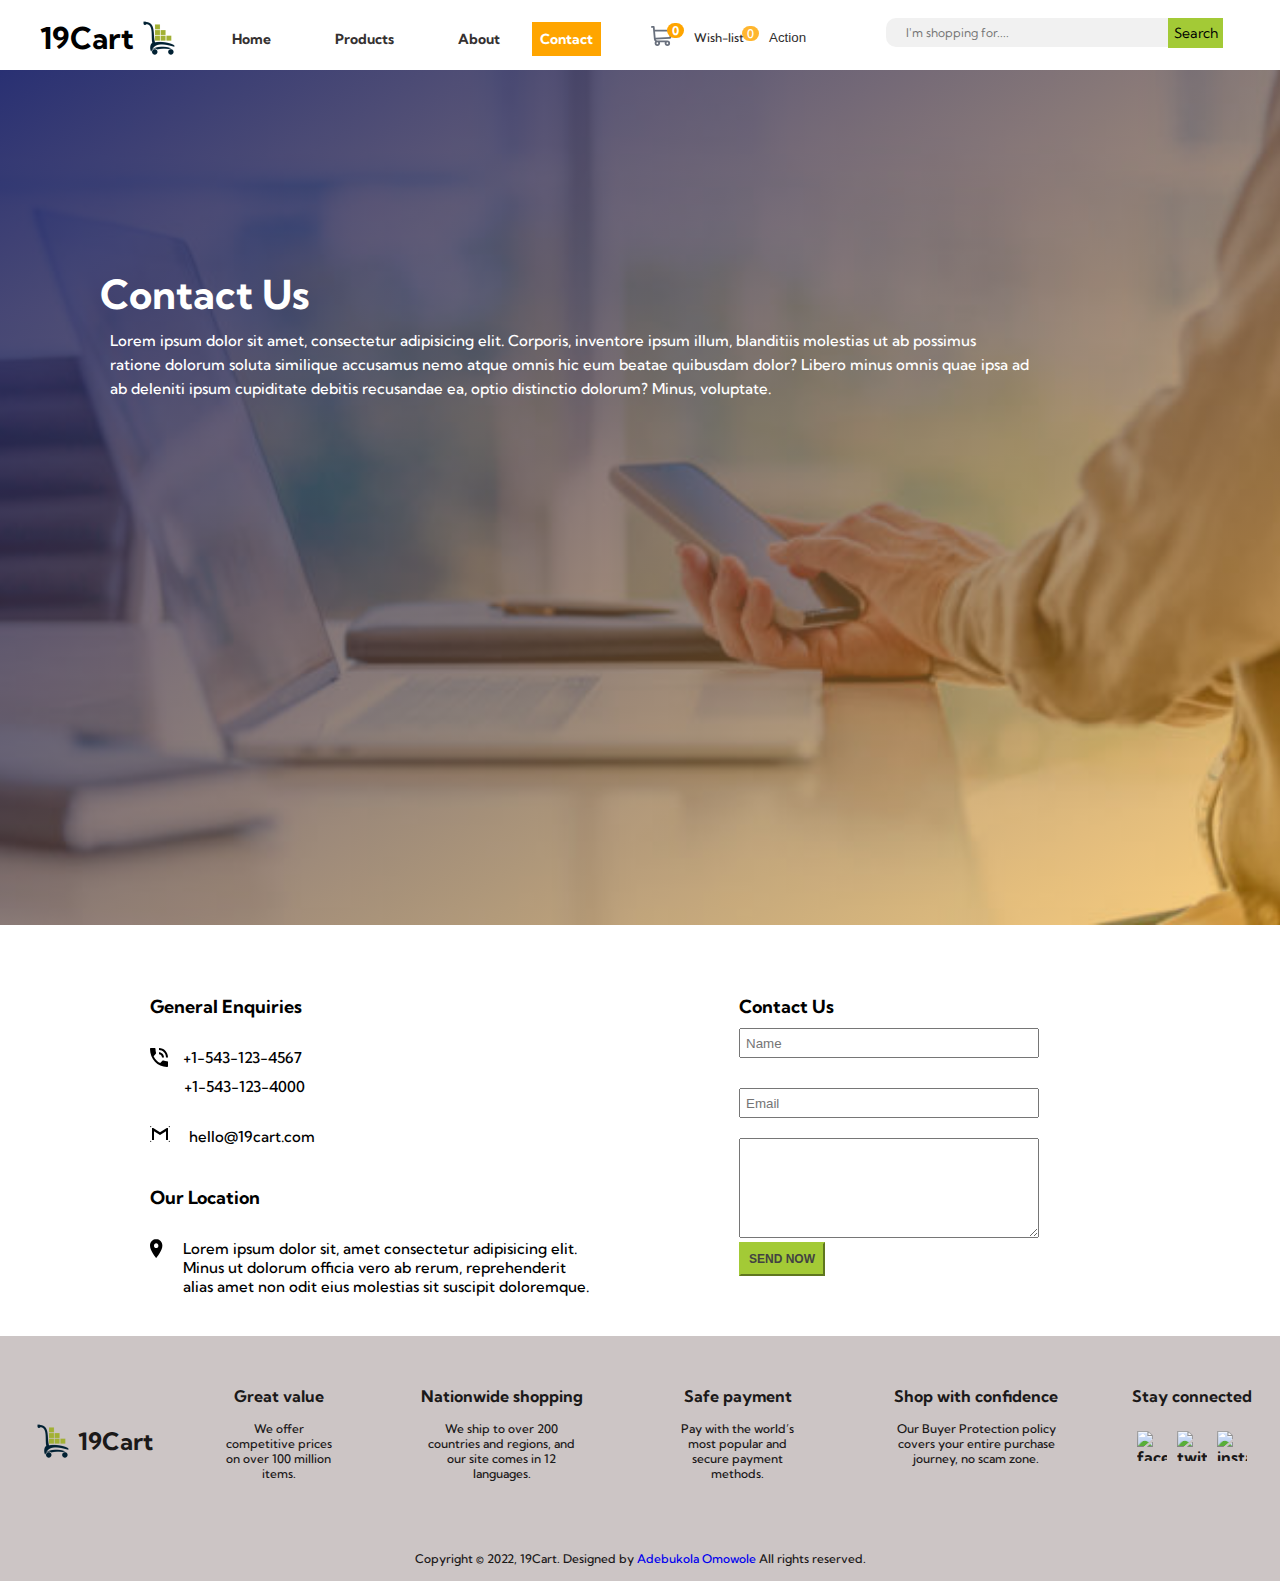
==== contact.html @ 20eef072 "All files uploaded" ====
<!DOCTYPE html>
<html lang="en">
<head>
    <meta charset="UTF-8">
    <meta http-equiv="X-UA-Compatible" content="IE=edge">
    <meta name="viewport" content="width=device-width, initial-scale=1.0">
    <link rel="stylesheet" href="path/to/font-awesome/css/font-awesome.min.css">
    <!-- <link rel="stylesheet" href="https://cdnjs.cloudflare.com/ajax/libs/font-awesome/4.7.0/css/font-awesome.min.css"> -->
    <!-- <link rel="stylesheet" href="https://cdn.jsdelivr.net/npm/bootstrap@5.1.3/dist/css/bootstrap.min.css" integrity="sha384-1BmE4kWBq78iYhFldvKuhfTAU6auU8tT94WrHftjDbrCEXSU1oBoqyl2QvZ6jIW3" crossorigin="anonymous"> -->
    <link rel="stylesheet" href="style.css">
    <link rel="stylesheet" media="screen and (max-width: 500px)" href="mobile.css">
    <link rel="stylesheet" media="screen and (max-width: 760px)" href="tablet.css">
    <link rel="stylesheet" media="screen and (min-width: 1440px)" href="style.css">
    <link rel="icon" type="image/png" sizes="40x40" href="./logo2.png">
    <title>19 Cart - E-commerce website for all your online shopping from Bags, shoes, drinks, book and many more.</title>
</head>
<body id="home">
    <!---------------------------------NAVBAR-------------------------------------->
    <nav class="navbar">
        <div class="container">
        <a href="#" class="toggle-button">
            <span class="bar"></span>
            <span class="bar"></span>
            <span class="bar"></span>
        </a>
        <div class="store">
            <span class="store-name">19Cart</span><img class="logo-image" src="./logo2.png" alt=""/>
        </div>
          <div  id="navbarText">
            <ul class="navbar-links">
              <li class="nav-item">
                <a class="nav-link" href="./index.html">Home</a>
              </li>
              <li class="nav-item">
                <a class="nav-link" href="./product-display.html">Products</a>
              </li>
              <li class="nav-item">
                <a class="nav-link" href="./About-us.html">About</a>
              </li>
              <li class="nav-item">
                  <a class="nav-link active" href="./contact.html">Contact</a>
                </li>
            </ul>
          </div>
          <div class="product-cart">
            <a class="" href="./product-landing-page.html"><img src="my-cart.svg" alt="cart-img"/>
            <span id="count-el" class="counter">0</span></a> 
    
            <a class="wish-list" href="#">Wish-list
            <span id="wish-count" class="counter">0</span></a>
            
            <button onclick="myFunction()" class="dropbtn">Action</button>
            <div id="myDropdown" class="dropdown-menu">
                <a class="dropdown-item" href="./log-in-form.html">Log in</a>
                <a class="dropdown-item" href="log-in form.html">Sign-up</a>
                <a class="dropdown-item" href="#">Log-out</a>
            </div>
            </div>  
    </div>
    <form class="search-bar">
        <input onkeyup="search()" class="example-form" aria-label="I'm shopping for" type="search" name="q" placeholder="I'm shopping for...."/>
        <button class="search-button" type="submit">Search</button>
      </form>
    </nav>
    <!---------------End of Navbar---------------------------------------------------------->


    <!--Header-->
    <header id="contact">
        <h1 id="contactus-text">Contact Us</h1>
    <p class="contact-text">Lorem ipsum dolor sit amet, consectetur adipisicing elit. Corporis, inventore ipsum illum, blanditiis molestias ut ab possimus ratione dolorum soluta similique accusamus nemo atque omnis hic eum beatae quibusdam dolor?
    Libero minus omnis quae ipsa ad ab deleniti ipsum cupiditate debitis recusandae ea, optio distinctio dolorum? Minus, voluptate. 
   </p>
</header>

    <main id="contact-general">
        <div id="general-enquiry">
            <h2 id="contact-text">General Enquiries</h2>
        <div class="phone-img" >
            <img src="/icon-phone.svg" alt="phone"/>
            <p class="contact-number1">+1-543-123-4567 </p>
       </div>
             <p class="contact-number"> +1-543-123-4000</p>
             <p class="contact-mail"><img  class="mail-img" src="/icon-email.svg" alt="mail"/>  hello@19cart.com </p>
        <br>
            <h2 id="contact-text">Our Location</h2>

        <div class="contact-location"> 
            <img class="location-img" src="/icon-location.svg" alt="location"/> 
            <p class="location-text"> Lorem ipsum dolor sit, amet consectetur adipisicing elit.</p>
        </div>
            <p class="location-text1">Minus ut dolorum officia vero ab rerum, reprehenderit <br>alias amet non odit eius molestias sit suscipit doloremque.</p>
            
        </div>
    <div id="enquiry">
        <h2 id="contact-text">Contact Us</h2>
        <input type="text" name="name" id="name" placeholder="Name"/>
        <br>
        <input type="type" name="email" id="email" placeholder="Email"/>
        <br>
        <textarea class="contact-message" type="text"></textarea>
        <br>
        <button id="submit-btn">SEND NOW</button>
    </div>
    </main>
    <!--Footer-->
    <footer id="footer">
        <div id="my-footer">
            <div id="logo-footer">
                <img class="logo-image" src="./logo2.png"alt="logo-image"/>
                <h1 class="logo-name">19Cart</h1>
            </div>
            <div class="footer-text">
                <h5>Great value</h5>
                <p>We offer competitive prices on over 100 million items.</p>
            </div>
            <div class="footer-text">
                <h5>Nationwide shopping</h5>
            <p>We ship to over 200 countries and regions, and our site comes in 12 languages.</p> 
            </div>
            <div class="footer-text">
                <h5>Safe payment</h5>
                <p>Pay with the world’s most popular and secure payment methods.</p>
            </div>
            <div class="footer-text">
                <h5>Shop with confidence</h5>
                <p>Our Buyer Protection policy covers your entire purchase journey, no scam zone.</p>
            </div>
    
            <div class="footer-text">
                <h5>Stay connected</h5>
                <div class="media-1">
                    <img class="media" src="https://image.flaticon.com/icons/png/512/4406/4406220.png" alt="facebook">
                    <img class="media" src="https://image.flaticon.com/icons/png/512/355/355974.png" alt="twitter">
                    <img class="media" src="https://image.flaticon.com/icons/png/512/355/355975.png" alt="instagram"><!-- social media images-->
                </div>       
            </div>
        </div>
            

        <p class="copy">Copyright &copy; 2022, 19Cart. Designed by <a href="https://www.linkedin.com/in/adebukola-omowole">Adebukola Omowole</a> All rights reserved.</p>
    </footer>
    <script src="index.js"></script>
</body>
    </html>
---- style.css ----
@import url('https://fonts.googleapis.com/css2?family=Kumbh+Sans:wght@400;700&display=swap');

/* to remove default sizing*/
  *{
    margin:0;
    box-sizing: border-box;
    padding: 0;
}

body{
    font-family: 'Kumbh Sans', sans-serif; 
    font-weight: 700;
    font-size: 16px;
    top: 0;
    cursor: pointer;
    padding-bottom: 0px;
    bottom: 0;
    /* height: 100vh; */
}

/*--------------------NavBar--------------------------------------*/
.navbar{
    font-family: 'Kumbh Sans', sans-serif; 
    position: sticky;
    height: 70px;
    display: flex;
    width: 100%;
    top: 0;
    z-index: 1;
    background-color: #fff;
    /* justify-content: space-between; */
    padding-top: 5px;
}
.toggle-button{
    position: absolute;
    top: .95rem;
    left: 1rem;
    display: none;
    flex-direction: column;
    justify-content: space-between;
    width: 20px;
    height: 18px;
    margin-right: 10px;
}
.toggle-button .bar{
    height: 3px;
    width: 100%;
    border-radius: 10px;
    background-color: #A3CA36;
}
.container{
    display: flex;
    align-items: center;
    justify-content: space-between;
    padding-left: 40px;
}
.store{
    display: flex;
    justify-content: space-around;
    align-items: center;
}
.store-name{
    font-size: 30px;
}
.navbar-links{
    display: flex;
    flex-direction: row;
    padding-left: 1rem;
     justify-content: space-between;
     margin-right: 50px;
}
.navbar-links li{
    list-style: none; 
}
.navbar-links a{
    color:rgb(53, 49, 49);
    text-decoration: none;
    font-size: 14px;
    padding: 2rem;
}
.navbar-links a.active{
    color: #FFF;
    background: orange;
    padding: 8px;
    
}
.navbar-links a:hover{
    color:  rgb(172, 145, 94);
    
}

.logo-image{
    height: 50px;
    width: 50px;
}
.product-cart{
    display: flex;
    align-items: center;
    justify-content: space-between;
}
.product-cart a{
    text-decoration: none;
    font-family: 'Kumbh Sans', sans-serif; 
}
.dropdown-menu{
    display: none;
}

.counter {
    padding-left: 9px;
    padding-right: 9px;
    -webkit-border-radius: 9px;
    -moz-border-radius: 9px;
    border-radius: 9px;
  }
  
  #count-el {
      font-size: 12px;
      background: orange;
      color: #fff;
      padding: 0 5px;
      vertical-align: top;
      margin-left: -10px; 
      position: relative;
      bottom: 3px;
      left: 0%;
      /* font-weight: normal; */
  }
  #wish-count {
    font-size: 12px;
    background: rgba(255, 166, 0, 0.815);
    color: #fff;
    padding: 0 5px;
    vertical-align: top;
    margin-left: -5px;
    position: relative;
    bottom: 4px;
    left: 0%; 
}
.shop-cart{
    align-items: center;
    padding-left: 5px;
    padding-right: 5px;
    
    
} 
.wish-list{
    padding-left: 0px;
}
.wish-list, .shop-cart{
    align-items: center;
    text-decoration: none;
    font-size: 12px;
    font-weight: 500;
    color: rgb(49, 47, 47);
    padding-left: 10px;
    padding-top: 10px;
    padding-bottom: 10px;
    /* margin: 20px; */
    /* align-content: center; */
}
/* .cart-image img:hover{
   color: orange;
}  */
.log-in:hover,
.wish-list:hover{
    color: orange;
}
.dropbtn{
    background: none;
    border: none;
    color: rgb(49, 47, 47);
    padding-left: 10px;
    cursor: pointer;
}
.dropbtn:hover,
.dropbtn.active{
    color: orange;
}
.dropdown-menu{
    display: none;
    flex-direction: column;
    position: absolute;
    right: 35%;
    background: #fff;
    min-width: 60px;
    overflow: hidden;
    margin-top: 150px;
    z-index: 1;
}
.dropdown-menu a{
    color: rgb(49, 47, 47);
    padding: 12px 16px;
    text-decoration: none;
    display: block;
    font-size: 12px;
    font-weight: 500;
}
.dropdown-menu a:hover{
    color: orange;
}
.show{
    display: block;
}
/*---------------------------------Form-------------------------*/
.search-bar{
    display: flex;
    align-items:center;
    /* margin-right: 30px; */
    margin-left: 50px;
    margin-top: 0px;
    padding-bottom: 10px;
}
.search-button {
    /* width: 15%; */
    padding: 6px;
    font-size: 14px;
    background-color: #A3CA36;
    border: 1px solid grey;
    border-left: none; /* Prevent double borders */
    cursor: pointer;
    padding-right: 5px;
    border: none;
    font-family: 'Kumbh Sans', sans-serif; 
    margin-right: 20px;  
}
  /* #0b7dda Form input */
  .search-button:hover {
    background: #719217;
    color: #fff;
    font-family: 'Kumbh Sans', sans-serif; 
    
}
  

.search-bar input[type=search] {
    min-width: 100%;
    margin-left: 30px;
    font-family: 'Kumbh Sans', sans-serif; 
    padding: 7px;
    padding-left: 20px;
    font-size: 12px;
    border: 1px solid rgb(128, 128, 128);
    background: #f1f1f1;
    border-top-left-radius: 10px;
    border-bottom-left-radius: 10px;
    border-top-right-radius: 0px;
    border-bottom-right-radius: 0px;
    outline: none;
    border: none;
    
  }
/*-------------------------------End of Navbar-------------------------------*/
.link{
    background: none;
    border: none;
    color: blue;
}
.dropdown.active > .link,
.link:hover{
    color:black;
}
.dropdown{
    position: absolute;
    

}
.drop-down{
    position: relative;
    left: 0;
    top: calc(100% + .25rem);
    padding: .9rem;
    border-radius: .25rem;
    box-shadow: 0 2px 5px 0 rgba(0, 0, 0, .1);
    opacity: 1 ;
    transform: translateY(-10px);
    background-color: rgba(255, 255, 255, 0.308);
    pointer-events: none;
    transition: opacity 150ms ease-in-out, transform 150ms ease-in-out;
}
/* .drop-down.active{
    opacity: 1;
} */
.dropdown.active > .link + .drop-down{
opacity: 1;
transform: translateY(0);
pointer-events: auto;
}
/*Header*/
#showcase{
    background-image: linear-gradient(to right bottom,rgba(231, 247, 12, 0.5), rgba(255, 255, 255, 0.39), rgba(255, 166, 0, 0.5) ), url('./background-home.png');
    background-position: center; 
    background-repeat: no-repeat;
    position: relative;
    background-size: cover;
    height: 50vh;
    margin-top: 10px;
    /* margin-left: auto;
    right: 0; */
    bottom: 0;
}

.showcase{
    text-align: center;
    /* margin-top: 50px; */
    font-size: 20px;
    padding: 30px;
    padding-top: 140px;
    display: block;
    animation-name: moveInRight;
    animation-duration: 5s;
    backface-visibility: hidden;
    color: rgba(0, 0, 0, 0.918);
}
.strong{
    text-decoration: none;
    color: rgb(109, 7, 41);
    border-radius: 50px;
    padding: 8px;
    font-size: 25px;
    font-weight: 600;
    transition:ease-in-out;
    transition-duration: 6s;
    animation-name: moveInRight;
    animation-duration: 10s;
    
    }
@keyframes moveInRight {
    0% {
        opacity: 0;
        transform: translateX(-50px);
    }
    80% {

    }
    100%{
        opacity: 1;
        transform: translate(0);
    }
}

.strong:hover{
    color: #fff;
    background: orange;
}


/*PRODUCTS*/
#Featured-category{
    /* position: relative;
    top:0; */
    background-color: ivory;
    /* top:0; */
    overflow: hidden;

}
#products{
    margin-left: 50px;
    margin-right: 50px;
    overflow: hidden;
}
.featured-header{
    text-align: center;
    margin: auto 100px;
    font-weight: 600;
    line-height: 50px;
    padding-top: 30px;
    color: rgb(59, 58, 58);
    position: relative;
    font-size: 20px;
}
.featured-header::after{
    content: "";
    background: rgb(182, 120, 7);
    width: 50px;
    height: 5px;
    border-radius: 5px;
    position: absolute;
    bottom: 0;
    left: 48%;
    transform: translateX(-50);
}
.product-section{
    display: flex;
    flex-direction: row;
    justify-content: space-between;
    align-items: center;
    margin-bottom: 100px;
    margin-left: 50px;
    margin-right: 50px;
    
}
.product-section a{
    text-decoration: none;
    color:rgb(49, 47, 47);
   text-align: center;
   font-size: 12px;
   font-weight: 700;
   /* padding: 10px; */
}


.products{
    height: 80px;
    width: 80px;
    box-sizing: border-box;
    background-color: #fff;
    border-radius: 0px;
    padding: 20px;
    box-shadow: 0 3px 6px 0px rgba(155, 160, 158, 0.616) ;
    /* box-shadow: 0.3rem 0.3rem 0.3rem 0.3rem rgba(248, 248, 248, 0.425); */
    margin-top: 20px;
    margin-bottom: 10px;
}
.products1{
    height: 100px;
    width: 80px;
    /* box-sizing: border-box;
    /* border-radius: 200px; */
    /* box-shadow: 0.3rem 0.3rem 0.3rem 0.3rem rgba(240, 235, 235, 0.01); */
    
}
.wish-image{
    height:20px;
    width: 20px;
}

/*main*/
#offer-section{
    display: flex;
    /* align-items: center; */
    margin-top: 30px;
    justify-content: space-evenly;
    margin-bottom: 50px;
    padding: 5px;
    margin-left: 50px;
    margin-right:50px;
}
.offers{
    width: 350px;
    height: 220px;
}

/*------------------------------------------------------PRODUCT DISPLAY SECTION------------------------------------------------------*/
#products-display{
    display: flex;
    justify-items: space-between;
    margin-bottom: 0px;
    padding: 0px 20px;
    align-content: center;
    bottom: 0;
    padding-bottom: 0px;
    margin-top: 50px;
}

.product-display-image1{
    height: fit-content;
    margin-left: 50px;
    margin-right: 50px;
}
.product-display-image2{
    height: fit-content;
    margin-top: 30px;
    display: grid;
    grid-template-rows: 150px 500px 1fr;
    grid-template-columns: 200px 250px 200px;
    /* margin-right: 50px; */
    align-items: center;
    justify-items: center;
    margin-right: 100px;   
}
.product-display-image2 a{
    font-size: 15px;
}
.product-display-image3{
    height: fit-content;
    /* bottom: 100px; */
    left: 0%;
    display: grid;
    grid-template-rows: 250px 250px 2fr;
    grid-template-columns: 300px 350px 350px 250px;
    align-items: center;
    margin-top: 30px;
    margin-bottom: 0px;
}

.long-gown{
    margin-right: 140px;
    height: 478px;
    width: 230px;
    box-shadow: 0.3rem 0.3rem 0.3rem 0.3rem rgba(219, 208, 208, 0.315); 
    
}
.main-products{
    box-sizing: border-box;
    height: 170px;
    min-width: 120px;
    padding: 15px;
    box-shadow:  0.3rem 0.3rem 0.3rem 0.3rem rgba(219, 208, 208, 0.315);

}
.prices{
    display: inline-flex;   
    justify-content: space-between;
    /* padding: 10px 15px; */
    align-items: center;
    margin-left: 20px;
    margin-top: 10px;
}
#add-to-cart-btn{
    padding: 10px;
    margin-left: 100px;
    font-weight: 700;
    border: none;
    /* box-shadow: 0.1rem 0.2rem 0.1rem 0.1rem rgba(49, 45, 45, 0.425); */
    cursor: pointer;
    font-size: 12px;
    background: orange;
}
#add-to-cart-btn:hover{
    color: #fff;
}


.more-product{
    text-decoration: none;
    color: rgb(51, 50, 50);
    padding: 20px;
}
#shop-now{
    display: flex;
    /* top right bottom left*/
    margin: 0px 50px 0px 50px;
    background-color: rgba(12, 7, 82, 0.952);
    /* #A3CA36; */
    align-items: center;
    /* position: relative;
    bottom: 100px; */
    height: 400px;    
}

.shop-now-text{
    color: white;
    font-size: 60px;
    padding: 50px;
    text-align: left;
    /* margin-left: 30px; */
}
.shop-now-image{
    width: 300px;
    height: 335px;
    padding: 25px;
    /* margin-right: 30px;  */
}
.shop-now-btn{
    color: rgb(54, 54, 54);
    background-color:white;
    border-radius: 20px;
    /*top-botm left right*/
    padding: 10px 15px;
    text-decoration: none;
    border: none;
    min-width: 100%;
    margin-bottom:30px;
    margin-top: 10px;
    font-weight: 700;
    font-size: 12px;
    cursor:pointer;
    box-shadow: 0 5px 10px rgb(85, 92, 89);
}
.shop-now-btn:hover{
    transform: translateY(-2px);
    color: orange;
}
.product-price{
    font-size: 12px;
}
/*PAYMENT OPTIONS*/
.media-2{
    display: flex;
    justify-content: space-around;
    align-items: center;
    margin-bottom: 10px;
    margin-top: 100px;
}
.payment-method{
    height: 80px;
}





/*------------------------------------------------------------------FOOTER-------------------------------------------------------------*/
#footer{
    background-color: rgb(204, 197, 197); 
    margin: 0px;
    padding: 0px;
    color:rgb(27, 25, 25);
}
#my-footer{
    margin-top: 0px;
    display: flex;
    justify-content: space-between;
    
 
}
.footer-text{
    margin-top: 50px;
    margin-left: 28px;
    margin-right: 28px;
    margin-bottom: 40px;
    align-items: center;
    
}
h5{
    text-align: center;
    font-weight: 700;
    font-size: 16px;
}
#footer p{
    text-align: center;
    font-size: 12px;
    font-weight: 500;
    margin-bottom: 0px;
    padding: 15px;
}
.copy{
    margin-bottom: 30px;
}
.copy a{
    text-decoration: none;

}
#logo-footer{
    display: flex;
    margin-top: 50px;
    margin-left: 28px;
    margin-right: 28px;
    margin-bottom: 40px;
    align-items: center;
}

.logo-name{
    font-size: 24px;
}
.media-1{
    display: flex;
    margin-top: 20px;
   
}
.media{
    width: 40px;
    height: 40px;
    padding: 5px;
}
/*-----------------------End of Homepage--------------------------*/

/*----------------------------------------------------------------------About-Us--------------------------------------------------------*/
#about-home{
    /* background-image:linear-gradient(to right bottom,rgba(231, 247, 12, 0.5), rgba(255, 255, 255, 0.39), rgba(255, 166, 0, 0.5) ), url('./contact-us-bg.png'); */
    background-color: rgba(7, 5, 36, 0.527);
    /* background-position: center;
    background-repeat: no-repeat; */
    color: white;
}
#about-text{
    margin-top:50px;
    font-size: 35px;
    font-weight: 700;
    padding: 30px;
    letter-spacing: 0.2rem;
    text-align: center;
    color: #fff;
   
}
.about-primary{
    color:orange;
}
/* 
#about-container{
    display: flex;
    justify-content: space-between;
} */

.about-us{
    display: flex;
    justify-content: space-between;
    flex-direction: row;
    align-items: center;
    padding: 50px;
    padding-top: 0px;
}

.about-us1{
    display: flex;
    justify-content: space-between;
    flex-direction: row-reverse;
    align-items: center;
    padding: 50px;
    margin-top: 50px;

}
.about-img{
    /* border-radius: 400px; */
    height: 350px;
    width: 600px;
    padding: 20px;
    margin-left: 50px;
    border-radius: 60px;
}
.about-img1{
    height: 350px;
    width: 600px;
    padding: 20px;
    margin-right: 50px;
    border-radius: 60px;
}
.about-info{
    font-size: 15px;
    text-align: justify;
    line-height: 1.5rem;
    letter-spacing: 1px;
    font-weight: 500;
}
.about-vision{
    text-align: center;
    font-size: 35px;
    margin-bottom: 0px;
}
.about-mission{
   margin-bottom: 2px;
   padding-left: 50px;
   font-size: 35px;
   text-align: center;
}


/*-------------------------CONTACT-Us----------------------------------------*/
#contact{
    background-image: linear-gradient(to right bottom,rgba(17, 25, 99, 0.897), rgba(255, 166, 0, 0.5) ), url('./contactus-bg.jpg');
    background-position: center;
    background-repeat: no-repeat;
    background-size: cover;
    height: 95vh;
    position: relative;
    top: 0;
       
}
#contact{
    padding: 100px;
   
}
#contactus-text{
    margin-top: 100px;
    text-align: left;
    font-size: 40px;
    color: #fff;
    /* top: 60px;
    left: 0; */
    /* position: absolute; */

    
}

.contact-text{
    padding-top: 30px;
    padding: 10px;
    margin-bottom: 100px;
    padding-right: 150px;
    color: #fff;
    font-size: 15px;
    font-weight: 500;
    line-height: 1.5rem;
}
#contact-general{
    display: flex;
    padding-right: 50px;
    padding-left: 50px;
    bottom: 0;
    /* position: relative; */
    background-color: #fff;
    padding-bottom: 40px;
    /* top: 0; */
    overflow: hidden;
    padding-top: 50px; 
}
#general-enquiry{
   margin-left: 100px;
}

#contact-text{
    font-size: 18px;
    margin-top: 20px;
}

.phone-img{
    padding-top: 30px;
    display: flex;
    flex-direction: row;

}
.contact-number1{
   
    padding-left: 15px;
    font-size: 15px;
    font-weight: 500; 
}
.contact-number{
    padding-left: 34px;
    padding-top: 10px;
    font-size: 15px ;
    font-weight: 500;
}
.contact-mail{
padding-top: 30px;
font-size: 15px ;
font-weight: 500; 
}
.mail-img{
    padding-right: 15px;
}
.contact-location{ 
    padding-top: 30px;
    display: flex;
    flex-direction: row;
    
}
.location-img{
    padding-right: 20px;
    /* width: 13px; 
    height:18px; */
}

.location-text{
    font-size: 15px;
    font-weight: 500; 
}
.location-text1{
    font-size: 15px ; 
    padding-left: 33px;
    font-weight: 500; 
}

#enquiry{
    padding-left: 150px;
    padding-right: 100px;
}
#enquiry input{
    /* padding-top: 5px;
    padding-bottom: 10px;*/
    /* padding-left: 20px;
    padding-right: 50px; */
    width: 300px;
    height: 30px;
    display: block;
    padding-left: 5px;
    margin-top: 10px;
}
#enquiry .contact-message{
    /* padding-top: 50px;
    padding-bottom: 50px; */
    height: 100px;
    width: 300px;
    /* text-align: start; */
    outline: none;
    padding: 5px;
}
#submit-btn{
    padding: 8px;
    color: rgb(66, 66, 66);
    background-color: #A3CA36;
    border-color: #A3CA36;
    font-size: 12px;
    font-weight: 700;
    
}
#submit-btn:hover{
    background-color: #719217;
    color: #fff;
}

/*-------------------------------LOG_IN-----------------------------------------*/
.store-title{
    display: flex;
    justify-content: center;
    align-items: center;
    /* margin-left: 180px;
    margin-right: 100px; */
    margin-top: 80px;
    
   
}
#sign-in{
    margin:  50px auto;
    /* padding: auto;  */
    /* margin-right:200px;   */
    box-sizing: border-box;
    background-image: url(./images/logo2.png);
    background-position: center;
    background-repeat: no-repeat;
    background-color: #b7eb2959;
    height: 400px;
    width: 600px;
    border-radius: 20px;
    

}
 #log-in, #password, #location{
     padding: 10px;
     width: 400px;
     margin-bottom: 20px;
    margin-left: 80px;
    margin-right: 50px;
    /* margin-right: auto; */
    outline: none;
    
}
.login-paragraph{
    padding-top: 80px;
    padding-bottom: 20px;
    text-align: center;
    font-size: 16px;
    color: rgb(36, 34, 34);
    font-size: 18px;
    
}
.sign-up{
    color: rgb(27, 25, 25);
    font-weight: 500;
    font-size: 18px;
    text-decoration: none;
    padding-right: 15px;
    
}
.sign-up:hover{
    color:rgba(0, 0, 255, 0.637);
}
.log-in-details{
    text-align: center;
    margin: auto 80px;
    text-decoration: none;
    color: rgba(0, 0, 255, 0.719);
    font-weight: 500;
    
    font-size: 14px;
}
.submit{
    width: 400px;
    padding: 12px;
    border-radius: 20px;
    margin-left: 80px;
    margin-right: 50px;
    font-size: 16px;
    background-color: #A3CA36;
    border-color: #A3CA36;
    margin-top: 15px;
    margin-bottom: 15px;
}

/*-------------------------------------------------------------------REGISTER------------------------------------------------------- */
#Register-page{
    margin: 50px auto;
    box-sizing: border-box;
    background-image: url(./logo2.png);
    background-position: center;
    background-repeat: no-repeat;
    background-color: #b7eb2959;
    height: 400px;
    width: 600px;
    border-radius: 20px;
    
}
.register-text{
    padding-top: 50px;
    text-align: center;
    font-size: 18px;
    position: relative;
    padding-bottom: 15px;
}
.register-text::after{
    content: "";
    background: rgba(0, 0, 255, 0.637);
    width: 30px;
    height: 5px;
    border-radius: 5px;
    position: absolute;
    bottom: 0;
    left: 52%;
    transform: translateY(40);
} 

.log-intag{
    padding-right: 20px;
    text-decoration: none;
    color:rgb(49, 47, 47);
    font-size: 18px;

}
.log-intag:hover{
    font-weight: 500;
    
}

.submit{
    color: rgba(21, 21, 189, 0.849);
    font-weight: 700;
}

/*------------------------------------------------PRODUCTS PAGE-----------------------------------------------------------------------*/
.dropdown-menu1{
    display: none;
    flex-direction: column;
    position: absolute; 
    right: 70%;
    background: #fff;
    min-width: 10%;
    overflow: hidden;
    margin-top: 10px;
    z-index: 1;
    box-sizing: border-box;
    box-shadow: 1px 1px 0px 1px rgba(90, 86, 90, 0.151);
    /* bottom: 200; */
}

.dropdown-menu1 a{
    text-align: center;
    color: rgb(49, 47, 47);
    padding: 10px 8px;
    text-decoration: none;
    display: block;
    font-size: 12px;
    font-weight: 500;
}
.dropdown-menu1 a:hover{
    color: orange;
}
.show{
    display: block;
}
/* #products-container{
    margin-top: 550px;
    display: flex;
    justify-content: space-between;
    align-items: center;
    margin-left: 20px;
    margin-right: 20px;
    margin-bottom: 150px;
}
#products-container img{
    flex-basis: 30%;
    height: 150px;
    min-width: 100px;
    padding-bottom: 10px; 
    box-sizing: border-box;
    margin-top: 250px;
}
.main-products{
    box-sizing: border-box;
    color:rgb(247, 252, 250);
}
.new-arrival-head{
    text-align: center;

}
.new-arrival-head::after{
    content: "";
    background: rgb(182, 120, 7);
    width: 50px;
    height: 20px;
    border-radius: 10px;
    position: absolute;
    
}
.new-arrivals div{
    display: flex;
    flex-direction: row;
    justify-content: space-between;
    flex-basis: 30%;
    align-items: center;
    margin: 50px;
}
.new-arrivals a{
    text-align: center;
    justify-content: center;
} */
.main-products1{
    height: 200px;
    min-width: 100px;
    /* height: 200px;
    width: 230px; */
    /* border-radius: 200px; */
}


/*Product-landing-page*/
.cart-page{
    margin: 80px ;
}
table{
    width: 100%;
    border-collapse: collapse;
}
.cart-info{
    display: flex;
    flex-direction: row;
    /* flex-wrap: wrap; */
    padding-top: 20px;
    padding-bottom: 20px;
}
th{
    text-align: left;
    padding: 5px;
    color: #fff;
    background-color: orange;
    font-weight: normal;
}
td{
    padding: 10px 5px;

}
td input{
    width: 40px;
    height: 40px;
    padding: 5px;
    padding-left: 0px;
}

td a{
    color: orange;
    font-size: 15px;
}

td img{
    width: 100px;
    height: 100px;
}
.total-price{
    display: flex;
    justify-content: flex-end;
}

.total-price table{
    border-top: 3px solid orange;
    width: 100%;
    max-width: 350px;
}
td:last-child{
    text-align: right;
}
th:last-child{
    text-align: right;
}
 


/*-----------------------------------PRODUCTS-----------------------------------------------*/
#slider{
    background-color: #fff;
}
.img-slider{
    width: 80%;
    height: 75vh;
    background: url('./background-home.png');
    background-position: center;
    background-size: cover; 
    background-repeat: no-repeat;
    background-attachment: fixed;
    /* position: fixed; */
    /* border: 0.5rem solid orange; */
    border-radius: 0.5rem;
    position: relative;
    margin: 4rem auto;
    box-shadow: 10px 10px 35px rgba(0, 0, 0, .2);
}
/* .carousel-item img{
    width: 80%;
    height: 50vh;
    width: 300px;
}  */
.btn-left{
    position: absolute;
    top: 50%;
    left: 0;
    background-color: #fff;
    transform: translate(-50%, -50%);
    border: 0.2rem solid orange;
    border-radius: 50px;
    font-size: 1.5rem;
    padding: 15px;
    cursor: pointer;
}
.btn-right{
    position: absolute;
    top: 50%;
    right: 0;
    background-color: #fff ;
    transform: translate(50%, -50%);
    border: 0.2rem solid orange;
    border-radius: 50px;
    font-size: 1.5rem;
    padding: 15px;
    cursor: pointer;
}

.products{
    margin-top: 50px;
    padding: 4rem 0;
    margin-bottom: 1000px;
    margin-left: 100px;
    /* overflow: hidden; */
}

.products-center{
    width: 90vw;
    margin: 0 auto;
    max-width: 1440px;
    display: grid;
    grid-template-columns: repeat(auto-fit, minmax(260px, 1fr));
    grid-column-gap: 5rem;
    grid-row-gap: 5rem;
}
.img-container{
    display: block;
    position: relative;
    overflow:hidden;
    
}
.product-image{
    height: 200px;
}
.product-btn{
    position:absolute;
    top: 80%;
    right: 20;
    background: rgba(255, 166, 0);
    border: none;
    font-weight: bold;
    padding: 0.5rem 0.75rem;
    color: #fff;
    cursor: pointer;
}

.product-btn:hover{
    color: #fff;

}
.img-container img{
    margin-right: 0.5rem;
}
.img-container:hover .product-btn{
    transform:translateX(0);
}
.product-image{
    display: block;
    min-height: 10rem;
}

.img-container:hover .product-image{
    opacity: 0.6;
}

.product h3{
    text-transform: capitalize;
    font-size: 1.1rem;
    margin-top: 1rem;
    /* letter-spacing: 0.1rem; */
    text-align: left;
    color: rgb(31, 29, 29);
}
.product h4{
    margin-top: 0.7rem;
    /* letter-spacing: 0.1rem; */
    color: rgb(31, 29, 29);
    text-align: left;
}
/*------------------END OF PRODUCTS------------*/

/*----------------------Cart-----------------------*/
/* #empty-cart{
    display: block;
} */
.close-icon img, .heart-icon{
    height: 20px;
    width: 20px;
}
.close-icon{
    margin-left: 400px;
    display:inline-flex;
    justify-content: flex-end;
}
.cart-content{
    display: block;
    flex-direction: row;
}
.cart-overlay{
    visibility: hidden;
        width: 500px;
        height: 600px;
        background-color: #fff;
        margin: auto;
        border-radius: 15px;
        box-shadow:4px 4px 30px rgba(0, 0, 0, 0.06);
        padding: 20px;
        overflow-y: scroll;
        overflow-x: hidden;
      /**/
        position: fixed;
        top: 0;
        right:0;
        width: 100%;
        height: 100%;
        background: transparent;
        background: #fff;
        z-index: 2;
        /**/
        
}
.cart{
    background-color: #fff;
    display: block;
    /* overflow-y: scroll; */
}
.cart1{
    width: 400px;
    height: 200px;
    text-align: center;
    margin-right: 400px;
    border-radius: 15px;
    border-top-left-radius: 0;
    border-top-right-radius: 0;
    box-shadow:4px 4px 30px rgba(0, 0, 0, 0.06);
    padding: 20px;
    overflow-y: hidden;
    overflow-x: hidden;
  /**/
    position: fixed;
    margin-top: 50px;
    top: 0;
    right:0;
    background: #fff;
    z-index: 2;
    /**/
    visibility: hidden;
    background-color: #fff;
}
.details{
    margin-top: 50px;
}
.details a{
    color: orange; 
    font-size: 14px;
}
.checkout-btn{
    margin: 40px 100px 0px 100px;
    width: 60%;
    padding: 15px;
    border-radius: 30px;
    border: none;
    background: orange;
    color: #fff;
    font-size: 15px;
    font-weight: 600;
    bottom: 0;

}
/* .cart{
    position: fixed;
    top: 0;
    right: 0;
    width: 100%;
    height: 100%;
    overflow: scroll;
    background: rgba(95, 192, 75, 0.616);
    z-index: 3;
    padding: 1.5rem;
    /* transform:translateX(100%); */
/* } */ 
.showCart{
    transform: translateX(0);
}


.transparentBcg{
    visibility: visible;
}
/*---------------------------------End of cart---------------------------------*/
/*Cart*/
 /* @media(max-width: 761px) and (max-width: 1440px){


} */





/* .shopping-cart {
    width: 750px;
    height: 423px;
    margin: 80px auto;
    background: #FFFFFF;
    box-shadow: 1px 2px 3px 0px rgba(0,0,0,0.10);
    border-radius: 6px;
   
    display: flex;
    flex-direction: column;
  }

  .title {
    height: 60px;
    border-bottom: 1px solid #E1E8EE;
    padding: 20px 30px;
    color: #5E6977;
    font-size: 18px;
    font-weight: 400;
  }
   
  .item {
    padding: 20px 30px;
    height: 120px;
    display: flex;
  }
   
  .item:nth-child(3) {
    border-top:  1px solid #E1E8EE;
    border-bottom:  1px solid #E1E8EE;
  }

  .buttons {
    position: relative;
    padding-top: 30px;
    margin-right: 60px;
  } */
  /* .delete-btn,
  .like-btn {
    display: inline-block;
    Cursor: pointer;
  } */
  /* .delete-btn {
    width: 18px;
    height: 17px; */
    /* background: url(&amp;quot;delete-icn.svg&amp;quot;) no-repeat center; */
  /* } */
   
  /* .like-btn {
    position: absolute;
    top: 9px;
    left: 15px;
    background: url('twitter-heart.png');
    width: 60px;
    height: 60px;
    background-size: 2900%;
    background-repeat: no-repeat;
  }
  .is-active {
    animation-name: animate;
    animation-duration: .8s;
    animation-iteration-count: 1;
    animation-timing-function: steps(28);
    animation-fill-mode: forwards;
  }
   
  @keyframes animate {
    0%   { background-position: left;  }
    50%  { background-position: right; }
    100% { background-position: right; }
  } */
---- mobile.css ----
@media(max-width: 500px){
    body{
        max-width: 500px;
    }
    .navbar{
        flex-direction: column;
        height: 100px;   
    }
    .store{
        margin-left: 10px;
        margin-right: 0px;
    }
    .store-name{
        font-size: 20px;
        margin-left: 0px;
    }
    .logo-image{
        height: 40px;
        width: 40px;
    }
    .navbar-links a, .product-cart a{
        font-size: 12px;
    }
    .navbar-links a{
        padding: 0.1rem;
    }
    .navbar-links a.active{
        padding: 5px;
    }
    .navbar-links a:hover{
        color: #fff;
        background-color: orange;
        padding: 5px;
    }
    .navbar-links{
        justify-content: space-evenly;
        overflow: hidden;
        flex-direction: column;
        min-width: 290px;
        height: 80%;
        display: none;
        margin-top: 50px; 
        background-color: #fff;                                                                                                                                                                                                                                                                                                                                                                                                                                                                                                                                                                                                                                                                                                                 
        box-sizing: border-box;
    }
   
    .navbar-links {
        position: fixed;
        /*  */
        top: 0px;
        left: 0px;
        /* width: 300px; */
        overflow: hidden;
    }
    
    .navbar-links.active{
        display: flex;
        position: fixed;
    }
    .dropdown-menu{
        right: 0%;
    }
    .dropdown-menu a:hover{
        color: orange;
    }
    .search-bar{
        width: 80%;  
        margin-top:5px; 
        margin-left: 20px;
        
    }
    .search-bar input[type=search]{
        padding: 6px;
        padding-left: 20px;
        margin-left: 0px;
    }
    .search-button{
        padding: 6px;
        font-size: 11px;
        color:#fff;
        margin-right: 0px;
        font-weight: normal;
    }
    .search-button:hover{
        color: white;
        background: orange;
    }
   
    .product-cart{
        padding-right: 15px;
    }
    .toggle-button{
        display: flex;
        align-items: center;
    }
    /* .toggle-button:hover{
        background-color: rgba(206, 194, 194, 0.596);
        border-radius: 20px;  
        padding: 10px; 
        opacity: 0.1;
    } */
/*-----------SHOWCASE------*/
#showcase{
    height: 50vh;
}
.showcase{
    padding-top: 100px;
}
.showcase{
    display: flex;
    flex-direction: column;
}

/*--------------feature-------------*/
.featured-header{
    margin-bottom: 0px;
    font-size: 16px;
    top:0;
}
.featured-header::after{
    content: "";
    background: rgb(182, 120, 7);
    width: 30px;
    height: 4px;
    border-radius: 5px;
    position: absolute;
    bottom: 0;
    left: 45%;
    transform: translateX(-50);
}

.product-section{
    display: grid;
    grid-template-columns: 100px 100px 100px;
    grid-template-rows: 200px;
    margin-left: auto;
    margin-right: auto;
    padding-top: 0px;
}
/*-------------------OFFER---------------*/
#offer-section{
    flex-direction: column;
    align-content: space-between;
    margin-left: 20px;
    margin-right: 20px;
    margin-top: 70px;
    margin-bottom: 30px;
    
}
.offers{
    width: 100%;
    height: 250px;
    /* padding-top: 2px; */
    padding-bottom: 20px;
}
/*-------------------Product-Display------------------------*/
#products-display{
    flex-direction: column;
}

.main-products{
    height: 80px;
    min-width: 50px;
    padding: none;
}
.product-display-image2{
    grid-template-rows: 150px 150px 2fr; 
    grid-template-columns: 100px 100px 100px;
    margin-left: 20px;
    margin-right: 20px;
}
.product-display-image2 a{
    font-size: 12px;
}
h3, h4{
    font-size: 12px;
}
.product-display-image3{
   
    grid-template-columns: 180px 100px;
    grid-template-rows: 100px 1fr ;
    align-content: center;
}
#add-to-cart-btn{
    margin-left: 75px;
    font-size: 11px;
}
.long-gown{
    height: 400px;
    width: 200px;
}
#shop-now{
    margin-top: 30px;
    flex-direction: column-reverse;
    margin-left: 20px;
    margin-right: 20px;
    height: auto;
    margin-bottom: 50px;
}
.shop-now-image{
    width: fit-content;
}
.shop-now-btn{
    min-width: 100%;
    margin: auto;
}
.shop-now-text{
    font-size: 40px;
    margin: 0px;
}
.media-2{
    flex-direction: column-reverse;
    align-items: space-between;
}
.footer-text{
    margin-top: 30px;
    margin-left: 10px;
    margin-right: 10px;
    margin-bottom: 20px;
    align-items: center;
    
}
/* p .copy {
    font-size: 10px;
} */
.logo-name{
    font-size: 20px;
    margin-bottom: 10px;
}

/*--------------footer-----------------------*/
#my-footer{
    flex-direction: column;
    align-items: center;
}


/*------------End of home page----------------------------*/

/*--------------About--------------------*/
#about-home{
    background-color: rgba(19, 15, 85, 0.527); 
}
#about-text{
    font-size:20px;
    margin-top: 0px;
}
#about-home{
    top:0;
}
.about-vision{
    font-size: 24px;
}
.about-mission{
    padding-left: 10px;
    align-items: center;
}
.about-info{
    font-size: 12px;
    letter-spacing: 0;
}
.about-us{
    flex-direction: column;
    padding: 0px 30px 30px;
}
.about-us1{
    flex-direction: column;
    padding: 20px;
}

.about-img{
    height: 300px;
    width: 350px;
    padding: 0px;
    border-radius: 0px;
    margin-left: 0px;
    margin-top: 20px;
}
.about-img1{
    /* bord1er-radius: 400px; */
    height: 300px;
    width: 350px;
    padding: 20px;
    margin-left:40px;
    border-radius: 0px;
}
/*------------end of about-----------------------------*/

/*----------------------------------------------Contact-us----------------------*/
#contact{
    padding: 30px;
}
#contactus-text{
    margin-top: 30px;
    font-size: 30px;
    text-align: center;
}
.contact-text{
    padding: 10px 10px 10px 10px;
    margin-top: 30px;
}
#contact-general{
    flex-direction: column;
    padding: 10px 10px 10px 10px;
}
#general-enquiry{
    margin-left: 50px;
 }
#enquiry{
    margin-top: 30px;
    padding-left: 50px;
    padding-right: 50px;
    margin-bottom: 50px;
}
#enquiry input{
    width:280px;
    height: 30px;
    display: block;
    padding-left: 5px;
    margin-top: 10px;
}
#enquiry .contact-message{
    width: 280px;
}
/*------------------end of contact-------------------------------*/

/*-----------------------*/
.store-title{
    display: flex;
    justify-content: center;
    align-items: center;
    /* margin-left: 180px;
    margin-right: 100px; */
    margin-top: 80px;
    
   
}
#sign-in{
    margin-top: 0px;
    margin-bottom: 100px;
    margin-left: 30px;
    margin-right: 30px;
    padding: 0px; 
    /* margin-right:200px;   */
    height: 400px;
    width: 90%;
    border-radius: 20px;   
}
 #log-in, #password, #location{
    padding: 10px;
    min-width: 80%;
    width:fit-content;
    margin-bottom: 20px;
    margin-left: 40px;
    margin-right: 50px;
    /* margin-right: auto; */
    
}
.login-paragraph{
    /* padding-top: 80px;
    padding-bottom: 20px; */
    text-align: center;
    font-size: 16px;
    color: rgb(36, 34, 34);
    font-size: 18px;
    
}
.sign-up{
    color: rgb(27, 25, 25);
    font-weight: 500;
    font-size: 18px;
    text-decoration: none;
    padding-right: 15px;
    
}
.sign-up:hover{
    color:rgba(0, 0, 255, 0.637);
}
.log-in-details{
    text-align: center;
    margin: auto 80px;
    text-decoration: none;
    color: rgba(0, 0, 255, 0.719);
    font-weight: 500;
    font-size: 14px;
}
.submit{
    min-width: 80%;
    width: fit-content;
    padding: 12px;
    border-radius: 20px;
    margin-left: 40px;
    margin-right: 30px;
    font-size: 16px;
    background-color: #A3CA36;
    border-color: #A3CA36;
    margin-top: 15px;
    margin-bottom: 35px;
}

/*-----------------------------REGISTER----------------------------- */
#Register-page{
    margin-top: 0px;
    margin-bottom: 100px;
    margin-left: 30px;
    margin-right: 30px;
    padding: 0px; 
    /* margin-right:200px;   */
    height: 400px;
    width: 90%;
    border-radius: 20px;      
}

/*--------------------Product page-------------------------*/


td{
    padding-left: 50px;
}
.product-image{
    height: 200px;
    width: 200px;
    /* margin-right: 20px; */
}
.product-btn{
    font-size: 11px;
    padding: 5px;
    margin-right: 10px;

}
.dropdown-menu1 a{
    margin-left: 0px;
    padding: 5px 10px;
    min-width: 100%;
    text-align: left;
    
}
.dropdown-menu1 a:hover{
color: #fff;
}
.img-slider{
    margin-top: 20px;
    height: 50vh;
}
.products{
    margin-top: 30px;
    margin-bottom: 2500px;
}
.products-center{
    grid-column-gap: 1rem;
    grid-row-gap: 1rem;
}
.product h3{
    font-size: 0.9rem;
}
}
@media(min-width: 460px) and (max-width: 500px){
    .main-products{
        height: 100px;
        min-width: 80px;
        padding: none;
    }
    .product-display-image2{
        grid-template-rows: 150px 150px 2fr; 
        grid-template-columns: 150px 150px 150px;
        margin-left: 20px;
        margin-right: 20px;

    }
    .product-display-image3{
        grid-template-rows: 150px 2fr; 
        grid-template-columns: 250px 150px;
        margin-left: 20px;
        margin-right: 20px;

    }
    #add-to-cart-btn{
        margin-left: 70px;
    }
}
---- tablet.css ----
@import url('https://fonts.googleapis.com/css2?family=Kumbh+Sans:wght@400;700&display=swap');

/* to remove default sizing*/
  *{
    margin:0;
    box-sizing: border-box;
    padding: 0;

}
@media(min-width: 501px) and (max-width: 760px){
body{
    min-width: 501px;
    max-width: 760px;
}
.navbar{
    height: 120px;
    flex-direction: column;
    padding-right: 10px;
}
.navbar-links{
    padding-left: 0.2rem;
}
.navbar-links a{
    padding: 1rem;
}
.dropdown-menu{
    right: 0%;
}
.search-bar{
    margin-top: 10px;
    width: 90%;
    padding-bottom: 10px;
    margin-left: auto;
    margin-right: auto;
    justify-content: center;

}
form.example button{
    color: black;
    font-size: 14px;
}
form.example button:hover{
    color: white;
    background: orange;
}

#offer-section{
    margin-top: 30px;
    justify-content: space-between;
    margin-bottom: 30px;
    margin-left: 30px;
    margin-right:30px;
}

.offers{
    width: 250px;
    height:120px;
    padding: 10px;
}
#product-display{
    padding: 0px;
}
.product-display-image1{
    margin-left: 0px;
    margin-right: 0px;
}
.product-display-image2{
    display: grid;
    grid-template-rows: 150px 500px;
    grid-template-columns: 130px 130px 100px;
    margin-right: 0px;   
    align-items: center;
}
.main-products{
    height: 140px;
    width: 140px;
}
/*-------------------------Footer-------------------------------------------*/
.footer-text{
    margin-left: 8px;
    margin-right: 8px;
}
#logo-footer{
    margin-left: 8px;
    margin-right: 8px;
}
/*---------------End of Home page---------------------------*/

/*--------------About us------------------------------------*/
#about-home{
    /* background-image:linear-gradient(to right bottom,rgba(231, 247, 12, 0.5), rgba(255, 255, 255, 0.39), rgba(255, 166, 0, 0.5) ), url('./contact-us-bg.png'); */
    background-color: rgba(18, 14, 71, 0.432);
}
    #about-text{
    color: rgba(4, 3, 22, 0.973);
    margin-top: 0px;
}
.about-info{
    letter-spacing: 0.5px;
}
.about-img{
    width:300px;
    height:300px;
}
.about-img1{
    width:300px;
    height:300px;
}
.about-us{
    padding: 30px;
}

.about-us1{
    margin-top: 10px;
    padding: 30px;
}

/*----------Contact-----------------------*/
#contact-general{
    padding-left: 0px;
    margin-left: 20px;
}
.location-img{
    padding-right: 0px;
    height: 30px;
}

.location-text{
    padding-left: 20px; 
}
.location-text1{
    padding-left: 40px;
}
#enquiry{
    padding-left: 100px;
    padding-right: 0px;
}

}
---- style.css ----
@import url('https://fonts.googleapis.com/css2?family=Kumbh+Sans:wght@400;700&display=swap');

/* to remove default sizing*/
  *{
    margin:0;
    box-sizing: border-box;
    padding: 0;
}

body{
    font-family: 'Kumbh Sans', sans-serif; 
    font-weight: 700;
    font-size: 16px;
    top: 0;
    cursor: pointer;
    padding-bottom: 0px;
    bottom: 0;
    /* height: 100vh; */
}

/*--------------------NavBar--------------------------------------*/
.navbar{
    font-family: 'Kumbh Sans', sans-serif; 
    position: sticky;
    height: 70px;
    display: flex;
    width: 100%;
    top: 0;
    z-index: 1;
    background-color: #fff;
    /* justify-content: space-between; */
    padding-top: 5px;
}
.toggle-button{
    position: absolute;
    top: .95rem;
    left: 1rem;
    display: none;
    flex-direction: column;
    justify-content: space-between;
    width: 20px;
    height: 18px;
    margin-right: 10px;
}
.toggle-button .bar{
    height: 3px;
    width: 100%;
    border-radius: 10px;
    background-color: #A3CA36;
}
.container{
    display: flex;
    align-items: center;
    justify-content: space-between;
    padding-left: 40px;
}
.store{
    display: flex;
    justify-content: space-around;
    align-items: center;
}
.store-name{
    font-size: 30px;
}
.navbar-links{
    display: flex;
    flex-direction: row;
    padding-left: 1rem;
     justify-content: space-between;
     margin-right: 50px;
}
.navbar-links li{
    list-style: none; 
}
.navbar-links a{
    color:rgb(53, 49, 49);
    text-decoration: none;
    font-size: 14px;
    padding: 2rem;
}
.navbar-links a.active{
    color: #FFF;
    background: orange;
    padding: 8px;
    
}
.navbar-links a:hover{
    color:  rgb(172, 145, 94);
    
}

.logo-image{
    height: 50px;
    width: 50px;
}
.product-cart{
    display: flex;
    align-items: center;
    justify-content: space-between;
}
.product-cart a{
    text-decoration: none;
    font-family: 'Kumbh Sans', sans-serif; 
}
.dropdown-menu{
    display: none;
}

.counter {
    padding-left: 9px;
    padding-right: 9px;
    -webkit-border-radius: 9px;
    -moz-border-radius: 9px;
    border-radius: 9px;
  }
  
  #count-el {
      font-size: 12px;
      background: orange;
      color: #fff;
      padding: 0 5px;
      vertical-align: top;
      margin-left: -10px; 
      position: relative;
      bottom: 3px;
      left: 0%;
      /* font-weight: normal; */
  }
  #wish-count {
    font-size: 12px;
    background: rgba(255, 166, 0, 0.815);
    color: #fff;
    padding: 0 5px;
    vertical-align: top;
    margin-left: -5px;
    position: relative;
    bottom: 4px;
    left: 0%; 
}
.shop-cart{
    align-items: center;
    padding-left: 5px;
    padding-right: 5px;
    
    
} 
.wish-list{
    padding-left: 0px;
}
.wish-list, .shop-cart{
    align-items: center;
    text-decoration: none;
    font-size: 12px;
    font-weight: 500;
    color: rgb(49, 47, 47);
    padding-left: 10px;
    padding-top: 10px;
    padding-bottom: 10px;
    /* margin: 20px; */
    /* align-content: center; */
}
/* .cart-image img:hover{
   color: orange;
}  */
.log-in:hover,
.wish-list:hover{
    color: orange;
}
.dropbtn{
    background: none;
    border: none;
    color: rgb(49, 47, 47);
    padding-left: 10px;
    cursor: pointer;
}
.dropbtn:hover,
.dropbtn.active{
    color: orange;
}
.dropdown-menu{
    display: none;
    flex-direction: column;
    position: absolute;
    right: 35%;
    background: #fff;
    min-width: 60px;
    overflow: hidden;
    margin-top: 150px;
    z-index: 1;
}
.dropdown-menu a{
    color: rgb(49, 47, 47);
    padding: 12px 16px;
    text-decoration: none;
    display: block;
    font-size: 12px;
    font-weight: 500;
}
.dropdown-menu a:hover{
    color: orange;
}
.show{
    display: block;
}
/*---------------------------------Form-------------------------*/
.search-bar{
    display: flex;
    align-items:center;
    /* margin-right: 30px; */
    margin-left: 50px;
    margin-top: 0px;
    padding-bottom: 10px;
}
.search-button {
    /* width: 15%; */
    padding: 6px;
    font-size: 14px;
    background-color: #A3CA36;
    border: 1px solid grey;
    border-left: none; /* Prevent double borders */
    cursor: pointer;
    padding-right: 5px;
    border: none;
    font-family: 'Kumbh Sans', sans-serif; 
    margin-right: 20px;  
}
  /* #0b7dda Form input */
  .search-button:hover {
    background: #719217;
    color: #fff;
    font-family: 'Kumbh Sans', sans-serif; 
    
}
  

.search-bar input[type=search] {
    min-width: 100%;
    margin-left: 30px;
    font-family: 'Kumbh Sans', sans-serif; 
    padding: 7px;
    padding-left: 20px;
    font-size: 12px;
    border: 1px solid rgb(128, 128, 128);
    background: #f1f1f1;
    border-top-left-radius: 10px;
    border-bottom-left-radius: 10px;
    border-top-right-radius: 0px;
    border-bottom-right-radius: 0px;
    outline: none;
    border: none;
    
  }
/*-------------------------------End of Navbar-------------------------------*/
.link{
    background: none;
    border: none;
    color: blue;
}
.dropdown.active > .link,
.link:hover{
    color:black;
}
.dropdown{
    position: absolute;
    

}
.drop-down{
    position: relative;
    left: 0;
    top: calc(100% + .25rem);
    padding: .9rem;
    border-radius: .25rem;
    box-shadow: 0 2px 5px 0 rgba(0, 0, 0, .1);
    opacity: 1 ;
    transform: translateY(-10px);
    background-color: rgba(255, 255, 255, 0.308);
    pointer-events: none;
    transition: opacity 150ms ease-in-out, transform 150ms ease-in-out;
}
/* .drop-down.active{
    opacity: 1;
} */
.dropdown.active > .link + .drop-down{
opacity: 1;
transform: translateY(0);
pointer-events: auto;
}
/*Header*/
#showcase{
    background-image: linear-gradient(to right bottom,rgba(231, 247, 12, 0.5), rgba(255, 255, 255, 0.39), rgba(255, 166, 0, 0.5) ), url('./background-home.png');
    background-position: center; 
    background-repeat: no-repeat;
    position: relative;
    background-size: cover;
    height: 50vh;
    margin-top: 10px;
    /* margin-left: auto;
    right: 0; */
    bottom: 0;
}

.showcase{
    text-align: center;
    /* margin-top: 50px; */
    font-size: 20px;
    padding: 30px;
    padding-top: 140px;
    display: block;
    animation-name: moveInRight;
    animation-duration: 5s;
    backface-visibility: hidden;
    color: rgba(0, 0, 0, 0.918);
}
.strong{
    text-decoration: none;
    color: rgb(109, 7, 41);
    border-radius: 50px;
    padding: 8px;
    font-size: 25px;
    font-weight: 600;
    transition:ease-in-out;
    transition-duration: 6s;
    animation-name: moveInRight;
    animation-duration: 10s;
    
    }
@keyframes moveInRight {
    0% {
        opacity: 0;
        transform: translateX(-50px);
    }
    80% {

    }
    100%{
        opacity: 1;
        transform: translate(0);
    }
}

.strong:hover{
    color: #fff;
    background: orange;
}


/*PRODUCTS*/
#Featured-category{
    /* position: relative;
    top:0; */
    background-color: ivory;
    /* top:0; */
    overflow: hidden;

}
#products{
    margin-left: 50px;
    margin-right: 50px;
    overflow: hidden;
}
.featured-header{
    text-align: center;
    margin: auto 100px;
    font-weight: 600;
    line-height: 50px;
    padding-top: 30px;
    color: rgb(59, 58, 58);
    position: relative;
    font-size: 20px;
}
.featured-header::after{
    content: "";
    background: rgb(182, 120, 7);
    width: 50px;
    height: 5px;
    border-radius: 5px;
    position: absolute;
    bottom: 0;
    left: 48%;
    transform: translateX(-50);
}
.product-section{
    display: flex;
    flex-direction: row;
    justify-content: space-between;
    align-items: center;
    margin-bottom: 100px;
    margin-left: 50px;
    margin-right: 50px;
    
}
.product-section a{
    text-decoration: none;
    color:rgb(49, 47, 47);
   text-align: center;
   font-size: 12px;
   font-weight: 700;
   /* padding: 10px; */
}


.products{
    height: 80px;
    width: 80px;
    box-sizing: border-box;
    background-color: #fff;
    border-radius: 0px;
    padding: 20px;
    box-shadow: 0 3px 6px 0px rgba(155, 160, 158, 0.616) ;
    /* box-shadow: 0.3rem 0.3rem 0.3rem 0.3rem rgba(248, 248, 248, 0.425); */
    margin-top: 20px;
    margin-bottom: 10px;
}
.products1{
    height: 100px;
    width: 80px;
    /* box-sizing: border-box;
    /* border-radius: 200px; */
    /* box-shadow: 0.3rem 0.3rem 0.3rem 0.3rem rgba(240, 235, 235, 0.01); */
    
}
.wish-image{
    height:20px;
    width: 20px;
}

/*main*/
#offer-section{
    display: flex;
    /* align-items: center; */
    margin-top: 30px;
    justify-content: space-evenly;
    margin-bottom: 50px;
    padding: 5px;
    margin-left: 50px;
    margin-right:50px;
}
.offers{
    width: 350px;
    height: 220px;
}

/*------------------------------------------------------PRODUCT DISPLAY SECTION------------------------------------------------------*/
#products-display{
    display: flex;
    justify-items: space-between;
    margin-bottom: 0px;
    padding: 0px 20px;
    align-content: center;
    bottom: 0;
    padding-bottom: 0px;
    margin-top: 50px;
}

.product-display-image1{
    height: fit-content;
    margin-left: 50px;
    margin-right: 50px;
}
.product-display-image2{
    height: fit-content;
    margin-top: 30px;
    display: grid;
    grid-template-rows: 150px 500px 1fr;
    grid-template-columns: 200px 250px 200px;
    /* margin-right: 50px; */
    align-items: center;
    justify-items: center;
    margin-right: 100px;   
}
.product-display-image2 a{
    font-size: 15px;
}
.product-display-image3{
    height: fit-content;
    /* bottom: 100px; */
    left: 0%;
    display: grid;
    grid-template-rows: 250px 250px 2fr;
    grid-template-columns: 300px 350px 350px 250px;
    align-items: center;
    margin-top: 30px;
    margin-bottom: 0px;
}

.long-gown{
    margin-right: 140px;
    height: 478px;
    width: 230px;
    box-shadow: 0.3rem 0.3rem 0.3rem 0.3rem rgba(219, 208, 208, 0.315); 
    
}
.main-products{
    box-sizing: border-box;
    height: 170px;
    min-width: 120px;
    padding: 15px;
    box-shadow:  0.3rem 0.3rem 0.3rem 0.3rem rgba(219, 208, 208, 0.315);

}
.prices{
    display: inline-flex;   
    justify-content: space-between;
    /* padding: 10px 15px; */
    align-items: center;
    margin-left: 20px;
    margin-top: 10px;
}
#add-to-cart-btn{
    padding: 10px;
    margin-left: 100px;
    font-weight: 700;
    border: none;
    /* box-shadow: 0.1rem 0.2rem 0.1rem 0.1rem rgba(49, 45, 45, 0.425); */
    cursor: pointer;
    font-size: 12px;
    background: orange;
}
#add-to-cart-btn:hover{
    color: #fff;
}


.more-product{
    text-decoration: none;
    color: rgb(51, 50, 50);
    padding: 20px;
}
#shop-now{
    display: flex;
    /* top right bottom left*/
    margin: 0px 50px 0px 50px;
    background-color: rgba(12, 7, 82, 0.952);
    /* #A3CA36; */
    align-items: center;
    /* position: relative;
    bottom: 100px; */
    height: 400px;    
}

.shop-now-text{
    color: white;
    font-size: 60px;
    padding: 50px;
    text-align: left;
    /* margin-left: 30px; */
}
.shop-now-image{
    width: 300px;
    height: 335px;
    padding: 25px;
    /* margin-right: 30px;  */
}
.shop-now-btn{
    color: rgb(54, 54, 54);
    background-color:white;
    border-radius: 20px;
    /*top-botm left right*/
    padding: 10px 15px;
    text-decoration: none;
    border: none;
    min-width: 100%;
    margin-bottom:30px;
    margin-top: 10px;
    font-weight: 700;
    font-size: 12px;
    cursor:pointer;
    box-shadow: 0 5px 10px rgb(85, 92, 89);
}
.shop-now-btn:hover{
    transform: translateY(-2px);
    color: orange;
}
.product-price{
    font-size: 12px;
}
/*PAYMENT OPTIONS*/
.media-2{
    display: flex;
    justify-content: space-around;
    align-items: center;
    margin-bottom: 10px;
    margin-top: 100px;
}
.payment-method{
    height: 80px;
}





/*------------------------------------------------------------------FOOTER-------------------------------------------------------------*/
#footer{
    background-color: rgb(204, 197, 197); 
    margin: 0px;
    padding: 0px;
    color:rgb(27, 25, 25);
}
#my-footer{
    margin-top: 0px;
    display: flex;
    justify-content: space-between;
    
 
}
.footer-text{
    margin-top: 50px;
    margin-left: 28px;
    margin-right: 28px;
    margin-bottom: 40px;
    align-items: center;
    
}
h5{
    text-align: center;
    font-weight: 700;
    font-size: 16px;
}
#footer p{
    text-align: center;
    font-size: 12px;
    font-weight: 500;
    margin-bottom: 0px;
    padding: 15px;
}
.copy{
    margin-bottom: 30px;
}
.copy a{
    text-decoration: none;

}
#logo-footer{
    display: flex;
    margin-top: 50px;
    margin-left: 28px;
    margin-right: 28px;
    margin-bottom: 40px;
    align-items: center;
}

.logo-name{
    font-size: 24px;
}
.media-1{
    display: flex;
    margin-top: 20px;
   
}
.media{
    width: 40px;
    height: 40px;
    padding: 5px;
}
/*-----------------------End of Homepage--------------------------*/

/*----------------------------------------------------------------------About-Us--------------------------------------------------------*/
#about-home{
    /* background-image:linear-gradient(to right bottom,rgba(231, 247, 12, 0.5), rgba(255, 255, 255, 0.39), rgba(255, 166, 0, 0.5) ), url('./contact-us-bg.png'); */
    background-color: rgba(7, 5, 36, 0.527);
    /* background-position: center;
    background-repeat: no-repeat; */
    color: white;
}
#about-text{
    margin-top:50px;
    font-size: 35px;
    font-weight: 700;
    padding: 30px;
    letter-spacing: 0.2rem;
    text-align: center;
    color: #fff;
   
}
.about-primary{
    color:orange;
}
/* 
#about-container{
    display: flex;
    justify-content: space-between;
} */

.about-us{
    display: flex;
    justify-content: space-between;
    flex-direction: row;
    align-items: center;
    padding: 50px;
    padding-top: 0px;
}

.about-us1{
    display: flex;
    justify-content: space-between;
    flex-direction: row-reverse;
    align-items: center;
    padding: 50px;
    margin-top: 50px;

}
.about-img{
    /* border-radius: 400px; */
    height: 350px;
    width: 600px;
    padding: 20px;
    margin-left: 50px;
    border-radius: 60px;
}
.about-img1{
    height: 350px;
    width: 600px;
    padding: 20px;
    margin-right: 50px;
    border-radius: 60px;
}
.about-info{
    font-size: 15px;
    text-align: justify;
    line-height: 1.5rem;
    letter-spacing: 1px;
    font-weight: 500;
}
.about-vision{
    text-align: center;
    font-size: 35px;
    margin-bottom: 0px;
}
.about-mission{
   margin-bottom: 2px;
   padding-left: 50px;
   font-size: 35px;
   text-align: center;
}


/*-------------------------CONTACT-Us----------------------------------------*/
#contact{
    background-image: linear-gradient(to right bottom,rgba(17, 25, 99, 0.897), rgba(255, 166, 0, 0.5) ), url('./contactus-bg.jpg');
    background-position: center;
    background-repeat: no-repeat;
    background-size: cover;
    height: 95vh;
    position: relative;
    top: 0;
       
}
#contact{
    padding: 100px;
   
}
#contactus-text{
    margin-top: 100px;
    text-align: left;
    font-size: 40px;
    color: #fff;
    /* top: 60px;
    left: 0; */
    /* position: absolute; */

    
}

.contact-text{
    padding-top: 30px;
    padding: 10px;
    margin-bottom: 100px;
    padding-right: 150px;
    color: #fff;
    font-size: 15px;
    font-weight: 500;
    line-height: 1.5rem;
}
#contact-general{
    display: flex;
    padding-right: 50px;
    padding-left: 50px;
    bottom: 0;
    /* position: relative; */
    background-color: #fff;
    padding-bottom: 40px;
    /* top: 0; */
    overflow: hidden;
    padding-top: 50px; 
}
#general-enquiry{
   margin-left: 100px;
}

#contact-text{
    font-size: 18px;
    margin-top: 20px;
}

.phone-img{
    padding-top: 30px;
    display: flex;
    flex-direction: row;

}
.contact-number1{
   
    padding-left: 15px;
    font-size: 15px;
    font-weight: 500; 
}
.contact-number{
    padding-left: 34px;
    padding-top: 10px;
    font-size: 15px ;
    font-weight: 500;
}
.contact-mail{
padding-top: 30px;
font-size: 15px ;
font-weight: 500; 
}
.mail-img{
    padding-right: 15px;
}
.contact-location{ 
    padding-top: 30px;
    display: flex;
    flex-direction: row;
    
}
.location-img{
    padding-right: 20px;
    /* width: 13px; 
    height:18px; */
}

.location-text{
    font-size: 15px;
    font-weight: 500; 
}
.location-text1{
    font-size: 15px ; 
    padding-left: 33px;
    font-weight: 500; 
}

#enquiry{
    padding-left: 150px;
    padding-right: 100px;
}
#enquiry input{
    /* padding-top: 5px;
    padding-bottom: 10px;*/
    /* padding-left: 20px;
    padding-right: 50px; */
    width: 300px;
    height: 30px;
    display: block;
    padding-left: 5px;
    margin-top: 10px;
}
#enquiry .contact-message{
    /* padding-top: 50px;
    padding-bottom: 50px; */
    height: 100px;
    width: 300px;
    /* text-align: start; */
    outline: none;
    padding: 5px;
}
#submit-btn{
    padding: 8px;
    color: rgb(66, 66, 66);
    background-color: #A3CA36;
    border-color: #A3CA36;
    font-size: 12px;
    font-weight: 700;
    
}
#submit-btn:hover{
    background-color: #719217;
    color: #fff;
}

/*-------------------------------LOG_IN-----------------------------------------*/
.store-title{
    display: flex;
    justify-content: center;
    align-items: center;
    /* margin-left: 180px;
    margin-right: 100px; */
    margin-top: 80px;
    
   
}
#sign-in{
    margin:  50px auto;
    /* padding: auto;  */
    /* margin-right:200px;   */
    box-sizing: border-box;
    background-image: url(./images/logo2.png);
    background-position: center;
    background-repeat: no-repeat;
    background-color: #b7eb2959;
    height: 400px;
    width: 600px;
    border-radius: 20px;
    

}
 #log-in, #password, #location{
     padding: 10px;
     width: 400px;
     margin-bottom: 20px;
    margin-left: 80px;
    margin-right: 50px;
    /* margin-right: auto; */
    outline: none;
    
}
.login-paragraph{
    padding-top: 80px;
    padding-bottom: 20px;
    text-align: center;
    font-size: 16px;
    color: rgb(36, 34, 34);
    font-size: 18px;
    
}
.sign-up{
    color: rgb(27, 25, 25);
    font-weight: 500;
    font-size: 18px;
    text-decoration: none;
    padding-right: 15px;
    
}
.sign-up:hover{
    color:rgba(0, 0, 255, 0.637);
}
.log-in-details{
    text-align: center;
    margin: auto 80px;
    text-decoration: none;
    color: rgba(0, 0, 255, 0.719);
    font-weight: 500;
    
    font-size: 14px;
}
.submit{
    width: 400px;
    padding: 12px;
    border-radius: 20px;
    margin-left: 80px;
    margin-right: 50px;
    font-size: 16px;
    background-color: #A3CA36;
    border-color: #A3CA36;
    margin-top: 15px;
    margin-bottom: 15px;
}

/*-------------------------------------------------------------------REGISTER------------------------------------------------------- */
#Register-page{
    margin: 50px auto;
    box-sizing: border-box;
    background-image: url(./logo2.png);
    background-position: center;
    background-repeat: no-repeat;
    background-color: #b7eb2959;
    height: 400px;
    width: 600px;
    border-radius: 20px;
    
}
.register-text{
    padding-top: 50px;
    text-align: center;
    font-size: 18px;
    position: relative;
    padding-bottom: 15px;
}
.register-text::after{
    content: "";
    background: rgba(0, 0, 255, 0.637);
    width: 30px;
    height: 5px;
    border-radius: 5px;
    position: absolute;
    bottom: 0;
    left: 52%;
    transform: translateY(40);
} 

.log-intag{
    padding-right: 20px;
    text-decoration: none;
    color:rgb(49, 47, 47);
    font-size: 18px;

}
.log-intag:hover{
    font-weight: 500;
    
}

.submit{
    color: rgba(21, 21, 189, 0.849);
    font-weight: 700;
}

/*------------------------------------------------PRODUCTS PAGE-----------------------------------------------------------------------*/
.dropdown-menu1{
    display: none;
    flex-direction: column;
    position: absolute; 
    right: 70%;
    background: #fff;
    min-width: 10%;
    overflow: hidden;
    margin-top: 10px;
    z-index: 1;
    box-sizing: border-box;
    box-shadow: 1px 1px 0px 1px rgba(90, 86, 90, 0.151);
    /* bottom: 200; */
}

.dropdown-menu1 a{
    text-align: center;
    color: rgb(49, 47, 47);
    padding: 10px 8px;
    text-decoration: none;
    display: block;
    font-size: 12px;
    font-weight: 500;
}
.dropdown-menu1 a:hover{
    color: orange;
}
.show{
    display: block;
}
/* #products-container{
    margin-top: 550px;
    display: flex;
    justify-content: space-between;
    align-items: center;
    margin-left: 20px;
    margin-right: 20px;
    margin-bottom: 150px;
}
#products-container img{
    flex-basis: 30%;
    height: 150px;
    min-width: 100px;
    padding-bottom: 10px; 
    box-sizing: border-box;
    margin-top: 250px;
}
.main-products{
    box-sizing: border-box;
    color:rgb(247, 252, 250);
}
.new-arrival-head{
    text-align: center;

}
.new-arrival-head::after{
    content: "";
    background: rgb(182, 120, 7);
    width: 50px;
    height: 20px;
    border-radius: 10px;
    position: absolute;
    
}
.new-arrivals div{
    display: flex;
    flex-direction: row;
    justify-content: space-between;
    flex-basis: 30%;
    align-items: center;
    margin: 50px;
}
.new-arrivals a{
    text-align: center;
    justify-content: center;
} */
.main-products1{
    height: 200px;
    min-width: 100px;
    /* height: 200px;
    width: 230px; */
    /* border-radius: 200px; */
}


/*Product-landing-page*/
.cart-page{
    margin: 80px ;
}
table{
    width: 100%;
    border-collapse: collapse;
}
.cart-info{
    display: flex;
    flex-direction: row;
    /* flex-wrap: wrap; */
    padding-top: 20px;
    padding-bottom: 20px;
}
th{
    text-align: left;
    padding: 5px;
    color: #fff;
    background-color: orange;
    font-weight: normal;
}
td{
    padding: 10px 5px;

}
td input{
    width: 40px;
    height: 40px;
    padding: 5px;
    padding-left: 0px;
}

td a{
    color: orange;
    font-size: 15px;
}

td img{
    width: 100px;
    height: 100px;
}
.total-price{
    display: flex;
    justify-content: flex-end;
}

.total-price table{
    border-top: 3px solid orange;
    width: 100%;
    max-width: 350px;
}
td:last-child{
    text-align: right;
}
th:last-child{
    text-align: right;
}
 


/*-----------------------------------PRODUCTS-----------------------------------------------*/
#slider{
    background-color: #fff;
}
.img-slider{
    width: 80%;
    height: 75vh;
    background: url('./background-home.png');
    background-position: center;
    background-size: cover; 
    background-repeat: no-repeat;
    background-attachment: fixed;
    /* position: fixed; */
    /* border: 0.5rem solid orange; */
    border-radius: 0.5rem;
    position: relative;
    margin: 4rem auto;
    box-shadow: 10px 10px 35px rgba(0, 0, 0, .2);
}
/* .carousel-item img{
    width: 80%;
    height: 50vh;
    width: 300px;
}  */
.btn-left{
    position: absolute;
    top: 50%;
    left: 0;
    background-color: #fff;
    transform: translate(-50%, -50%);
    border: 0.2rem solid orange;
    border-radius: 50px;
    font-size: 1.5rem;
    padding: 15px;
    cursor: pointer;
}
.btn-right{
    position: absolute;
    top: 50%;
    right: 0;
    background-color: #fff ;
    transform: translate(50%, -50%);
    border: 0.2rem solid orange;
    border-radius: 50px;
    font-size: 1.5rem;
    padding: 15px;
    cursor: pointer;
}

.products{
    margin-top: 50px;
    padding: 4rem 0;
    margin-bottom: 1000px;
    margin-left: 100px;
    /* overflow: hidden; */
}

.products-center{
    width: 90vw;
    margin: 0 auto;
    max-width: 1440px;
    display: grid;
    grid-template-columns: repeat(auto-fit, minmax(260px, 1fr));
    grid-column-gap: 5rem;
    grid-row-gap: 5rem;
}
.img-container{
    display: block;
    position: relative;
    overflow:hidden;
    
}
.product-image{
    height: 200px;
}
.product-btn{
    position:absolute;
    top: 80%;
    right: 20;
    background: rgba(255, 166, 0);
    border: none;
    font-weight: bold;
    padding: 0.5rem 0.75rem;
    color: #fff;
    cursor: pointer;
}

.product-btn:hover{
    color: #fff;

}
.img-container img{
    margin-right: 0.5rem;
}
.img-container:hover .product-btn{
    transform:translateX(0);
}
.product-image{
    display: block;
    min-height: 10rem;
}

.img-container:hover .product-image{
    opacity: 0.6;
}

.product h3{
    text-transform: capitalize;
    font-size: 1.1rem;
    margin-top: 1rem;
    /* letter-spacing: 0.1rem; */
    text-align: left;
    color: rgb(31, 29, 29);
}
.product h4{
    margin-top: 0.7rem;
    /* letter-spacing: 0.1rem; */
    color: rgb(31, 29, 29);
    text-align: left;
}
/*------------------END OF PRODUCTS------------*/

/*----------------------Cart-----------------------*/
/* #empty-cart{
    display: block;
} */
.close-icon img, .heart-icon{
    height: 20px;
    width: 20px;
}
.close-icon{
    margin-left: 400px;
    display:inline-flex;
    justify-content: flex-end;
}
.cart-content{
    display: block;
    flex-direction: row;
}
.cart-overlay{
    visibility: hidden;
        width: 500px;
        height: 600px;
        background-color: #fff;
        margin: auto;
        border-radius: 15px;
        box-shadow:4px 4px 30px rgba(0, 0, 0, 0.06);
        padding: 20px;
        overflow-y: scroll;
        overflow-x: hidden;
      /**/
        position: fixed;
        top: 0;
        right:0;
        width: 100%;
        height: 100%;
        background: transparent;
        background: #fff;
        z-index: 2;
        /**/
        
}
.cart{
    background-color: #fff;
    display: block;
    /* overflow-y: scroll; */
}
.cart1{
    width: 400px;
    height: 200px;
    text-align: center;
    margin-right: 400px;
    border-radius: 15px;
    border-top-left-radius: 0;
    border-top-right-radius: 0;
    box-shadow:4px 4px 30px rgba(0, 0, 0, 0.06);
    padding: 20px;
    overflow-y: hidden;
    overflow-x: hidden;
  /**/
    position: fixed;
    margin-top: 50px;
    top: 0;
    right:0;
    background: #fff;
    z-index: 2;
    /**/
    visibility: hidden;
    background-color: #fff;
}
.details{
    margin-top: 50px;
}
.details a{
    color: orange; 
    font-size: 14px;
}
.checkout-btn{
    margin: 40px 100px 0px 100px;
    width: 60%;
    padding: 15px;
    border-radius: 30px;
    border: none;
    background: orange;
    color: #fff;
    font-size: 15px;
    font-weight: 600;
    bottom: 0;

}
/* .cart{
    position: fixed;
    top: 0;
    right: 0;
    width: 100%;
    height: 100%;
    overflow: scroll;
    background: rgba(95, 192, 75, 0.616);
    z-index: 3;
    padding: 1.5rem;
    /* transform:translateX(100%); */
/* } */ 
.showCart{
    transform: translateX(0);
}


.transparentBcg{
    visibility: visible;
}
/*---------------------------------End of cart---------------------------------*/
/*Cart*/
 /* @media(max-width: 761px) and (max-width: 1440px){


} */





/* .shopping-cart {
    width: 750px;
    height: 423px;
    margin: 80px auto;
    background: #FFFFFF;
    box-shadow: 1px 2px 3px 0px rgba(0,0,0,0.10);
    border-radius: 6px;
   
    display: flex;
    flex-direction: column;
  }

  .title {
    height: 60px;
    border-bottom: 1px solid #E1E8EE;
    padding: 20px 30px;
    color: #5E6977;
    font-size: 18px;
    font-weight: 400;
  }
   
  .item {
    padding: 20px 30px;
    height: 120px;
    display: flex;
  }
   
  .item:nth-child(3) {
    border-top:  1px solid #E1E8EE;
    border-bottom:  1px solid #E1E8EE;
  }

  .buttons {
    position: relative;
    padding-top: 30px;
    margin-right: 60px;
  } */
  /* .delete-btn,
  .like-btn {
    display: inline-block;
    Cursor: pointer;
  } */
  /* .delete-btn {
    width: 18px;
    height: 17px; */
    /* background: url(&amp;quot;delete-icn.svg&amp;quot;) no-repeat center; */
  /* } */
   
  /* .like-btn {
    position: absolute;
    top: 9px;
    left: 15px;
    background: url('twitter-heart.png');
    width: 60px;
    height: 60px;
    background-size: 2900%;
    background-repeat: no-repeat;
  }
  .is-active {
    animation-name: animate;
    animation-duration: .8s;
    animation-iteration-count: 1;
    animation-timing-function: steps(28);
    animation-fill-mode: forwards;
  }
   
  @keyframes animate {
    0%   { background-position: left;  }
    50%  { background-position: right; }
    100% { background-position: right; }
  } */
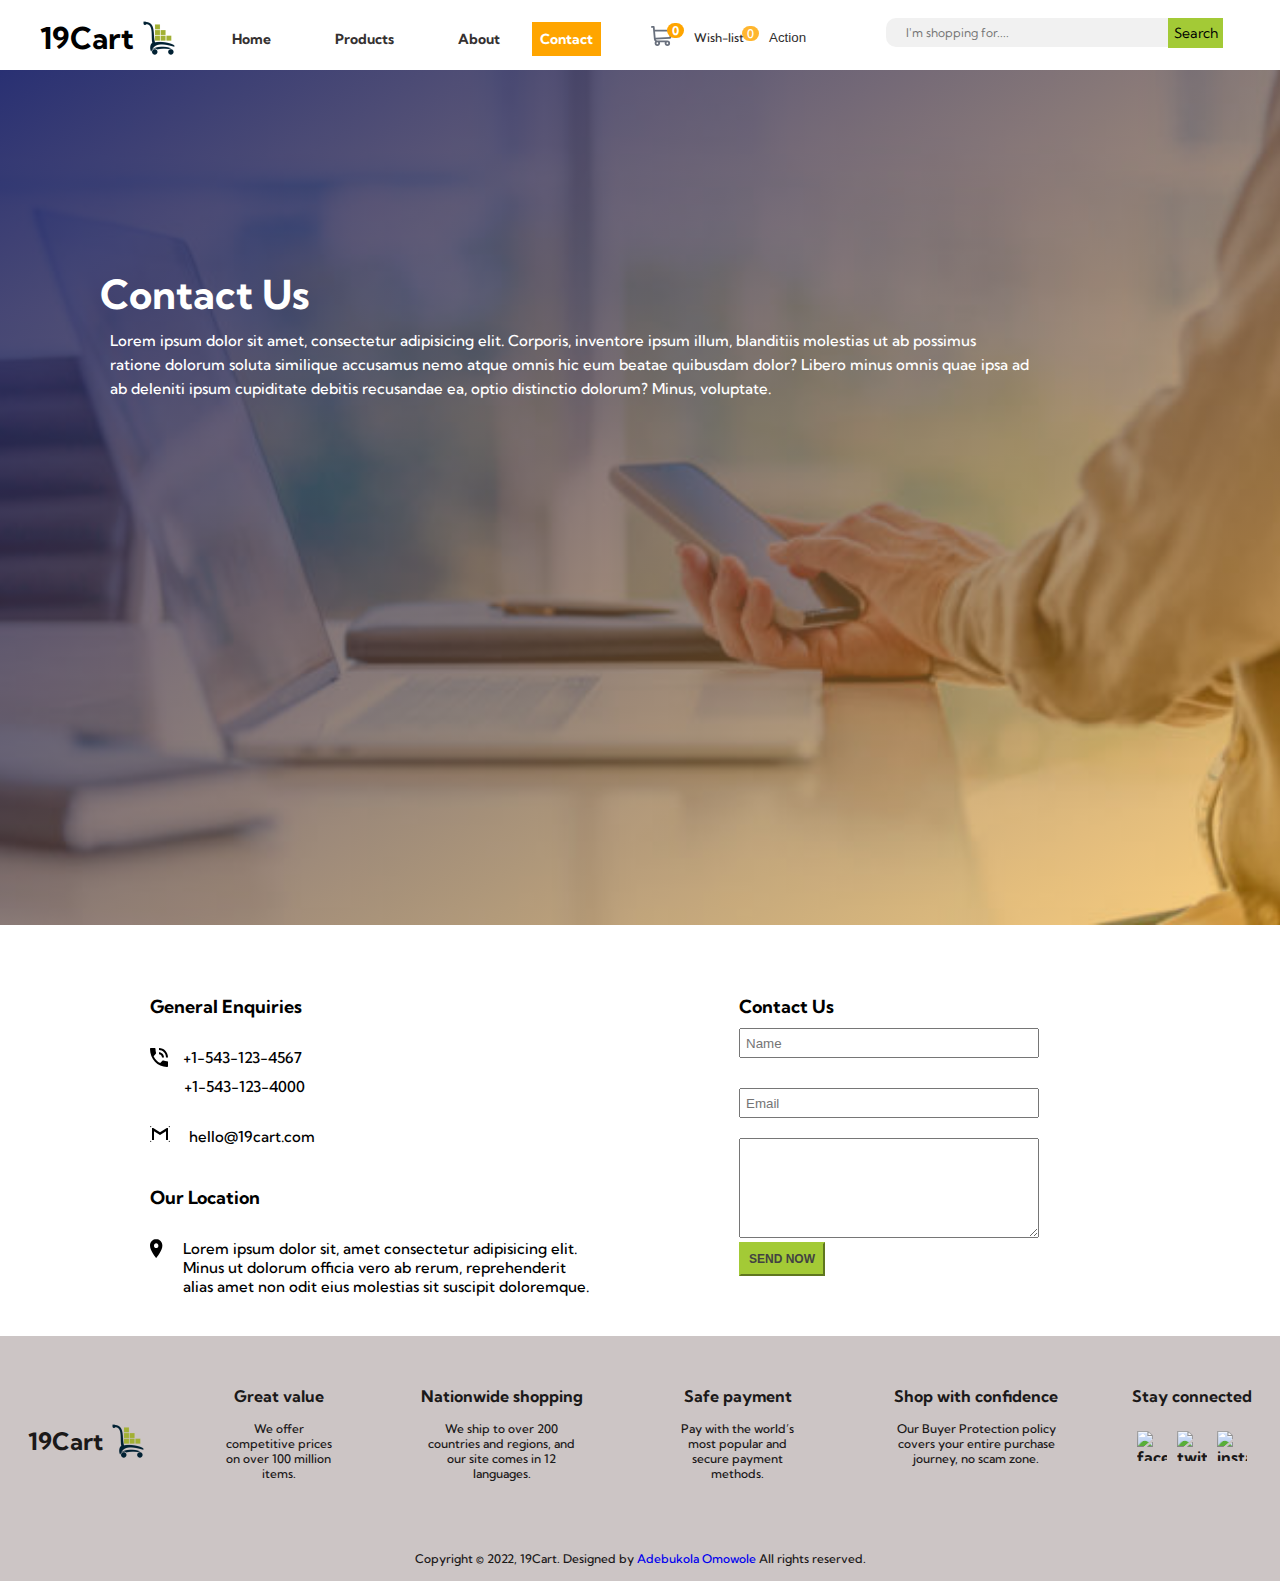
==== commit fa0e3fd3: "Update contact.html" ====
--- a/contact.html
+++ b/contact.html
@@ -77,16 +77,16 @@
         <div id="general-enquiry">
             <h2 id="contact-text">General Enquiries</h2>
         <div class="phone-img" >
-            <img src="/icon-phone.svg" alt="phone"/>
+            <img src="icon-phone.svg" alt="phone"/>
             <p class="contact-number1">+1-543-123-4567 </p>
        </div>
              <p class="contact-number"> +1-543-123-4000</p>
-             <p class="contact-mail"><img  class="mail-img" src="/icon-email.svg" alt="mail"/>  hello@19cart.com </p>
+             <p class="contact-mail"><img  class="mail-img" src="icon-email.svg" alt="mail"/>  hello@19cart.com </p>
         <br>
             <h2 id="contact-text">Our Location</h2>
 
         <div class="contact-location"> 
-            <img class="location-img" src="/icon-location.svg" alt="location"/> 
+            <img class="location-img" src="icon-location.svg" alt="location"/> 
             <p class="location-text"> Lorem ipsum dolor sit, amet consectetur adipisicing elit.</p>
         </div>
             <p class="location-text1">Minus ut dolorum officia vero ab rerum, reprehenderit <br>alias amet non odit eius molestias sit suscipit doloremque.</p>
@@ -107,8 +107,8 @@
     <footer id="footer">
         <div id="my-footer">
             <div id="logo-footer">
-                <img class="logo-image" src="./logo2.png"alt="logo-image"/>
                 <h1 class="logo-name">19Cart</h1>
+                <img class="logo-image" src="./logo2.png"alt="logo-image"/> 
             </div>
             <div class="footer-text">
                 <h5>Great value</h5>
@@ -142,4 +142,4 @@
     </footer>
     <script src="index.js"></script>
 </body>
-    </html>+    </html>
--- a/style.css
+++ b/style.css
@@ -176,6 +176,7 @@
 .dropbtn:hover,
 .dropbtn.active{
     color: orange;
+    border: none;
 }
 .dropdown-menu{
     display: none;
@@ -584,7 +585,9 @@
     margin-top: 100px;
 }
 .payment-method{
-    height: 80px;
+    height: 50px;
+    min-width: 50px;
+    padding: 5px;
 }
 
 
@@ -1203,10 +1206,10 @@
     cursor: pointer;
 }
 
-.products{
+.products-listing{
     margin-top: 50px;
     padding: 4rem 0;
-    margin-bottom: 1000px;
+    margin-bottom: 20px;
     margin-left: 100px;
     /* overflow: hidden; */
 }
--- a/mobile.css
+++ b/mobile.css
@@ -1,5 +1,26 @@
-
-@media(max-width: 500px){
+@media(min-width: 360px) and (max-width: 500px){
+    .search-bar{
+        width: 75%;  
+        margin-top:5px; 
+        margin-left: 20px;
+        align-items: center;
+        
+    }
+    .featured-header{
+        margin-bottom: 0px;
+        font-size: 14px;
+        top:0;
+        margin: auto;
+    }
+    .product-section{
+        display: grid;
+        grid-template-columns: 100px 100px;
+        grid-template-rows:  100px 200px;
+        margin-left: 0px;
+        margin-right: 0px;
+        padding-top: 0px;
+        align-items: center;
+    }
     body{
         max-width: 500px;
     }
@@ -64,12 +85,7 @@
     .dropdown-menu a:hover{
         color: orange;
     }
-    .search-bar{
-        width: 80%;  
-        margin-top:5px; 
-        margin-left: 20px;
-        
-    }
+    
     .search-bar input[type=search]{
         padding: 6px;
         padding-left: 20px;
@@ -130,14 +146,7 @@
     transform: translateX(-50);
 }
 
-.product-section{
-    display: grid;
-    grid-template-columns: 100px 100px 100px;
-    grid-template-rows: 200px;
-    margin-left: auto;
-    margin-right: auto;
-    padding-top: 0px;
-}
+
 /*-------------------OFFER---------------*/
 #offer-section{
     flex-direction: column;
@@ -183,7 +192,7 @@
     align-content: center;
 }
 #add-to-cart-btn{
-    margin-left: 75px;
+    margin-left: 65px;
     font-size: 11px;
 }
 .long-gown{
@@ -443,9 +452,9 @@
     margin-top: 20px;
     height: 50vh;
 }
-.products{
+.products-listing{
     margin-top: 30px;
-    margin-bottom: 2500px;
+    margin-bottom: 0px;
 }
 .products-center{
     grid-column-gap: 1rem;
@@ -455,14 +464,36 @@
     font-size: 0.9rem;
 }
 }
-@media(min-width: 460px) and (max-width: 500px){
+
+@media(min-width: 375px) and (max-width: 500px){
+.search-bar{
+    width: 80%;  
+    margin-top:5px; 
+    margin-left: 20px;
+    align-items: center;
+    
+}
+.product-section{
+    display: grid;
+    grid-template-columns: 100px 100px 1fr;
+    grid-template-rows: 200px;
+    margin-left: auto;
+    margin-right: auto;
+    padding-top: 0px;
+}
+#add-to-cart-btn{
+    margin-left: 75px;
+    font-size: 11px;
+}
+}
+@media(min-width: 450px) and (max-width: 500px){
     .main-products{
         height: 100px;
         min-width: 80px;
         padding: none;
     }
     .product-display-image2{
-        grid-template-rows: 150px 150px 2fr; 
+        grid-template-rows: 120px 120px 2fr; 
         grid-template-columns: 150px 150px 150px;
         margin-left: 20px;
         margin-right: 20px;
@@ -481,3 +512,4 @@
 }
 
 
+
--- a/style.css
+++ b/style.css
@@ -176,6 +176,7 @@
 .dropbtn:hover,
 .dropbtn.active{
     color: orange;
+    border: none;
 }
 .dropdown-menu{
     display: none;
@@ -584,7 +585,9 @@
     margin-top: 100px;
 }
 .payment-method{
-    height: 80px;
+    height: 50px;
+    min-width: 50px;
+    padding: 5px;
 }
 
 
@@ -1203,10 +1206,10 @@
     cursor: pointer;
 }
 
-.products{
+.products-listing{
     margin-top: 50px;
     padding: 4rem 0;
-    margin-bottom: 1000px;
+    margin-bottom: 20px;
     margin-left: 100px;
     /* overflow: hidden; */
 }
